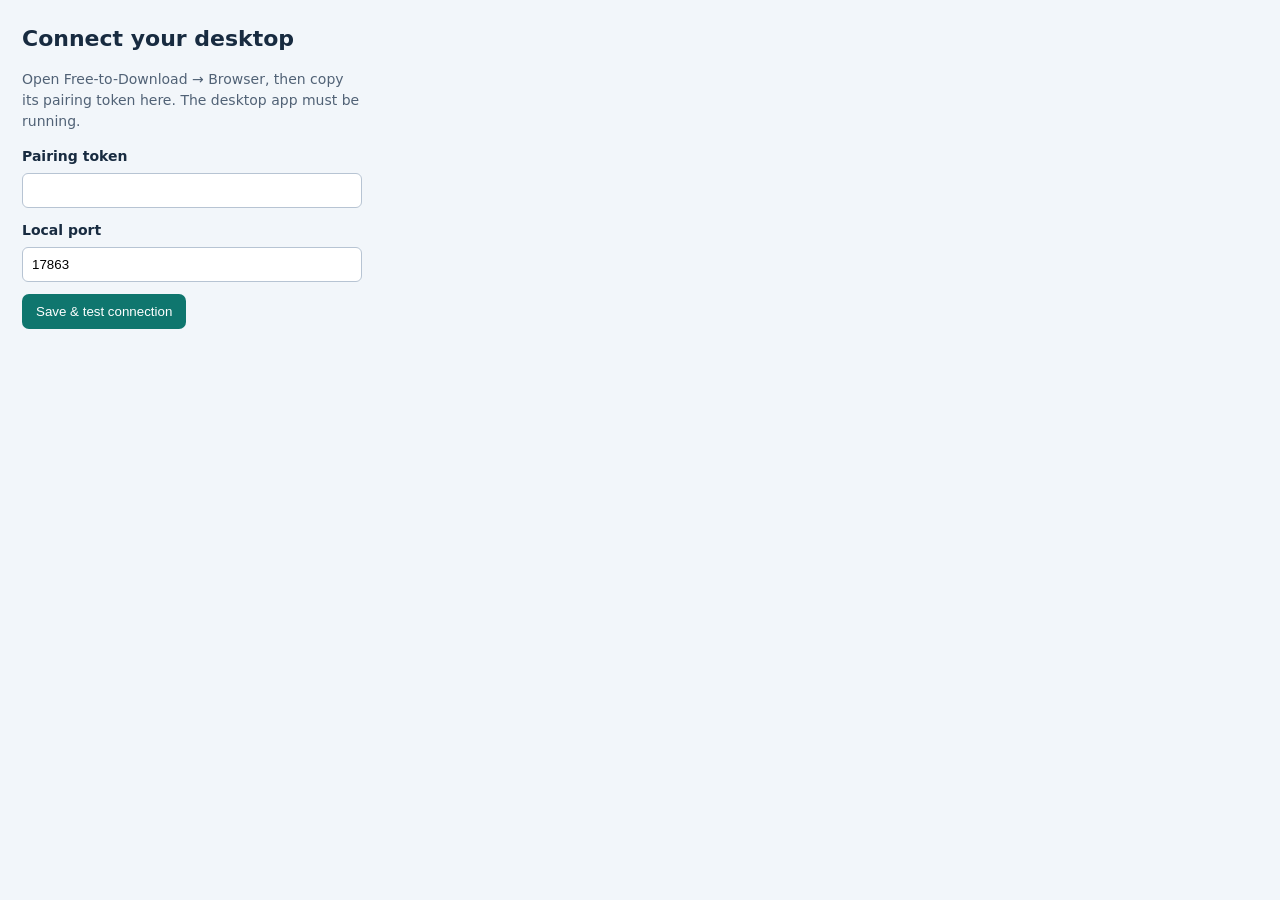
==== browser-extension/options.html @ 7aaa557b "Free-to-Download 0.5.2: first public release Open-source Windows download manager with a browser "Do" ====
<!doctype html><html lang="en"><head><meta charset="utf-8"><title>Pair Free-to-Download</title><link rel="stylesheet" href="style.css"></head><body><h1>Connect your desktop</h1><p>Open Free-to-Download → Browser, then copy its pairing token here. The desktop app must be running.</p><label for="token">Pairing token</label><input id="token" type="password" autocomplete="off"><label for="port">Local port</label><input id="port" type="number" value="17863" min="1024" max="65535"><button id="save">Save &amp; test connection</button><p id="status" role="status"></p><script src="options.js"></script></body></html>
---- browser-extension/style.css ----
body{font:14px/1.5 system-ui,sans-serif;background:#f2f6fa;color:#182b40;margin:0;padding:22px;width:340px}h1{font-size:22px;margin:0 0 4px}p{color:#516276}button{background:#0f766e;color:white;border:0;border-radius:7px;padding:10px 14px;cursor:pointer}button.secondary{background:#e2e8f0;color:#182b40}textarea,input{box-sizing:border-box;width:100%;border:1px solid #b7c4d3;border-radius:6px;padding:9px;margin:6px 0 12px}textarea{min-height:100px;resize:vertical}label{font-weight:600}.actions{display:flex;gap:8px;margin:10px 0}#status{white-space:pre-wrap;overflow-wrap:anywhere;min-height:20px}#links{max-height:260px;overflow:auto;margin:12px 0}.link{display:flex;gap:7px;align-items:start;padding:7px 0;border-bottom:1px solid #dae3ed;font-size:12px;overflow-wrap:anywhere}.link input{width:auto;margin-top:4px}.hint{font-size:12px}
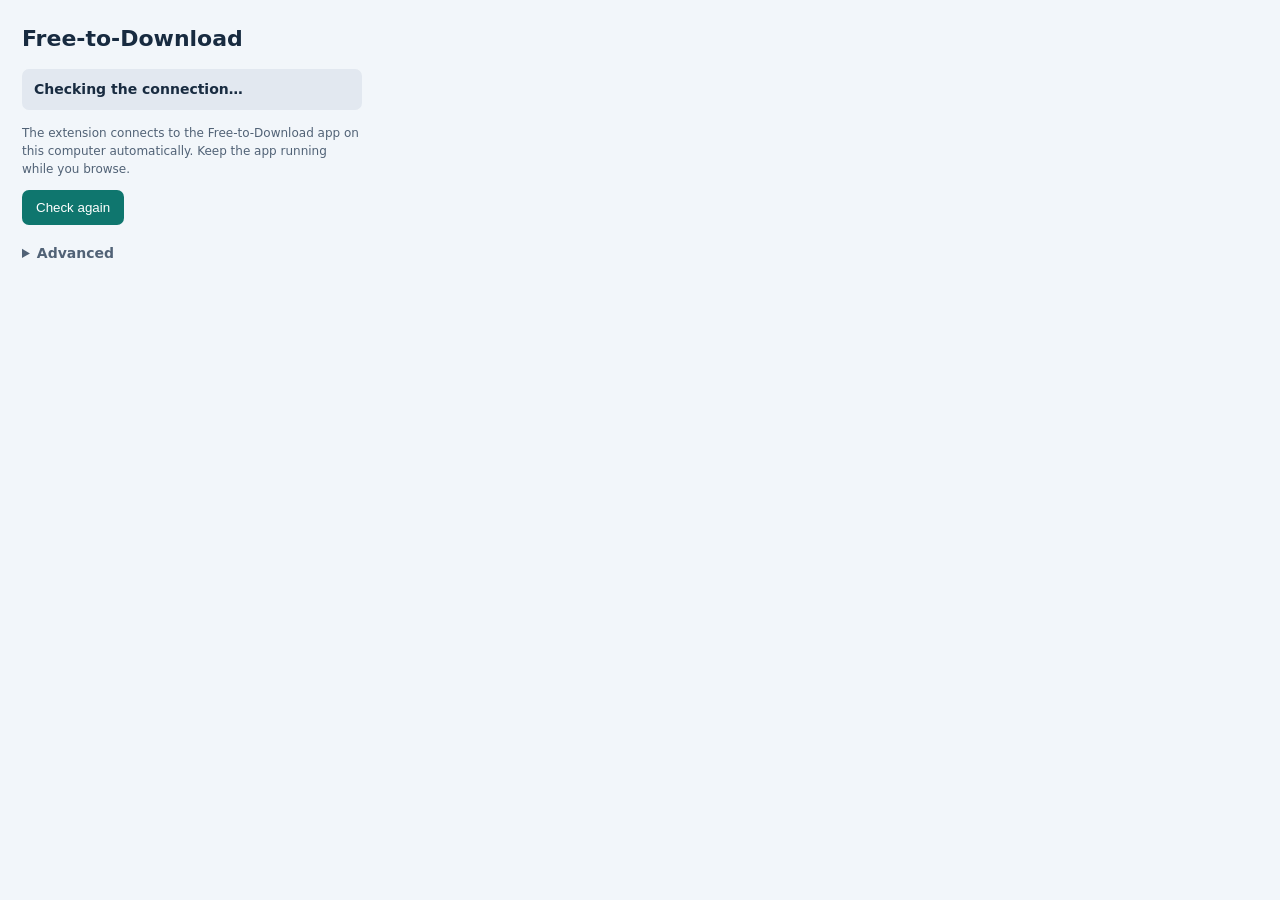
==== commit 48afc239: "0.6.0: connect the browser extension automatically, no pairing token The extension now has a fixed I" ====
--- a/browser-extension/options.html
+++ b/browser-extension/options.html
@@ -1 +1,14 @@
-<!doctype html><html lang="en"><head><meta charset="utf-8"><title>Pair Free-to-Download</title><link rel="stylesheet" href="style.css"></head><body><h1>Connect your desktop</h1><p>Open Free-to-Download → Browser, then copy its pairing token here. The desktop app must be running.</p><label for="token">Pairing token</label><input id="token" type="password" autocomplete="off"><label for="port">Local port</label><input id="port" type="number" value="17863" min="1024" max="65535"><button id="save">Save &amp; test connection</button><p id="status" role="status"></p><script src="options.js"></script></body></html>
+<!doctype html><html lang="en"><head><meta charset="utf-8"><title>Free-to-Download settings</title><link rel="stylesheet" href="style.css"></head><body>
+<h1>Free-to-Download</h1>
+<p id="state" role="status">Checking the connection…</p>
+<p class="hint">The extension connects to the Free-to-Download app on this computer automatically. Keep the app running while you browse.</p>
+<button id="check">Check again</button>
+<details>
+  <summary>Advanced</summary>
+  <p class="hint">Only needed if automatic connection fails: paste the token from the app's <b>Browser</b> window, or change the local port.</p>
+  <label for="token">Pairing token</label><input id="token" type="password" autocomplete="off">
+  <label for="port">Local port</label><input id="port" type="number" value="17863" min="1024" max="65535">
+  <button id="save" class="secondary">Save &amp; test</button>
+  <p id="status" role="status"></p>
+</details>
+<script src="options.js"></script></body></html>
--- a/browser-extension/style.css
+++ b/browser-extension/style.css
@@ -1 +1 @@
-body{font:14px/1.5 system-ui,sans-serif;background:#f2f6fa;color:#182b40;margin:0;padding:22px;width:340px}h1{font-size:22px;margin:0 0 4px}p{color:#516276}button{background:#0f766e;color:white;border:0;border-radius:7px;padding:10px 14px;cursor:pointer}button.secondary{background:#e2e8f0;color:#182b40}textarea,input{box-sizing:border-box;width:100%;border:1px solid #b7c4d3;border-radius:6px;padding:9px;margin:6px 0 12px}textarea{min-height:100px;resize:vertical}label{font-weight:600}.actions{display:flex;gap:8px;margin:10px 0}#status{white-space:pre-wrap;overflow-wrap:anywhere;min-height:20px}#links{max-height:260px;overflow:auto;margin:12px 0}.link{display:flex;gap:7px;align-items:start;padding:7px 0;border-bottom:1px solid #dae3ed;font-size:12px;overflow-wrap:anywhere}.link input{width:auto;margin-top:4px}.hint{font-size:12px}
+body{font:14px/1.5 system-ui,sans-serif;background:#f2f6fa;color:#182b40;margin:0;padding:22px;width:340px}h1{font-size:22px;margin:0 0 4px}p{color:#516276}button{background:#0f766e;color:white;border:0;border-radius:7px;padding:10px 14px;cursor:pointer}button.secondary{background:#e2e8f0;color:#182b40}textarea,input{box-sizing:border-box;width:100%;border:1px solid #b7c4d3;border-radius:6px;padding:9px;margin:6px 0 12px}textarea{min-height:100px;resize:vertical}label{font-weight:600}.actions{display:flex;gap:8px;margin:10px 0}#status{white-space:pre-wrap;overflow-wrap:anywhere;min-height:20px}#links{max-height:260px;overflow:auto;margin:12px 0}.link{display:flex;gap:7px;align-items:start;padding:7px 0;border-bottom:1px solid #dae3ed;font-size:12px;overflow-wrap:anywhere}.link input{width:auto;margin-top:4px}.hint{font-size:12px}#state{font-weight:600;padding:10px 12px;border-radius:7px;background:#e2e8f0;color:#182b40}#state.ok{background:#dcfce7;color:#166534}#state.error{background:#fee2e2;color:#991b1b}details{margin-top:18px}summary{cursor:pointer;color:#516276;font-weight:600}
